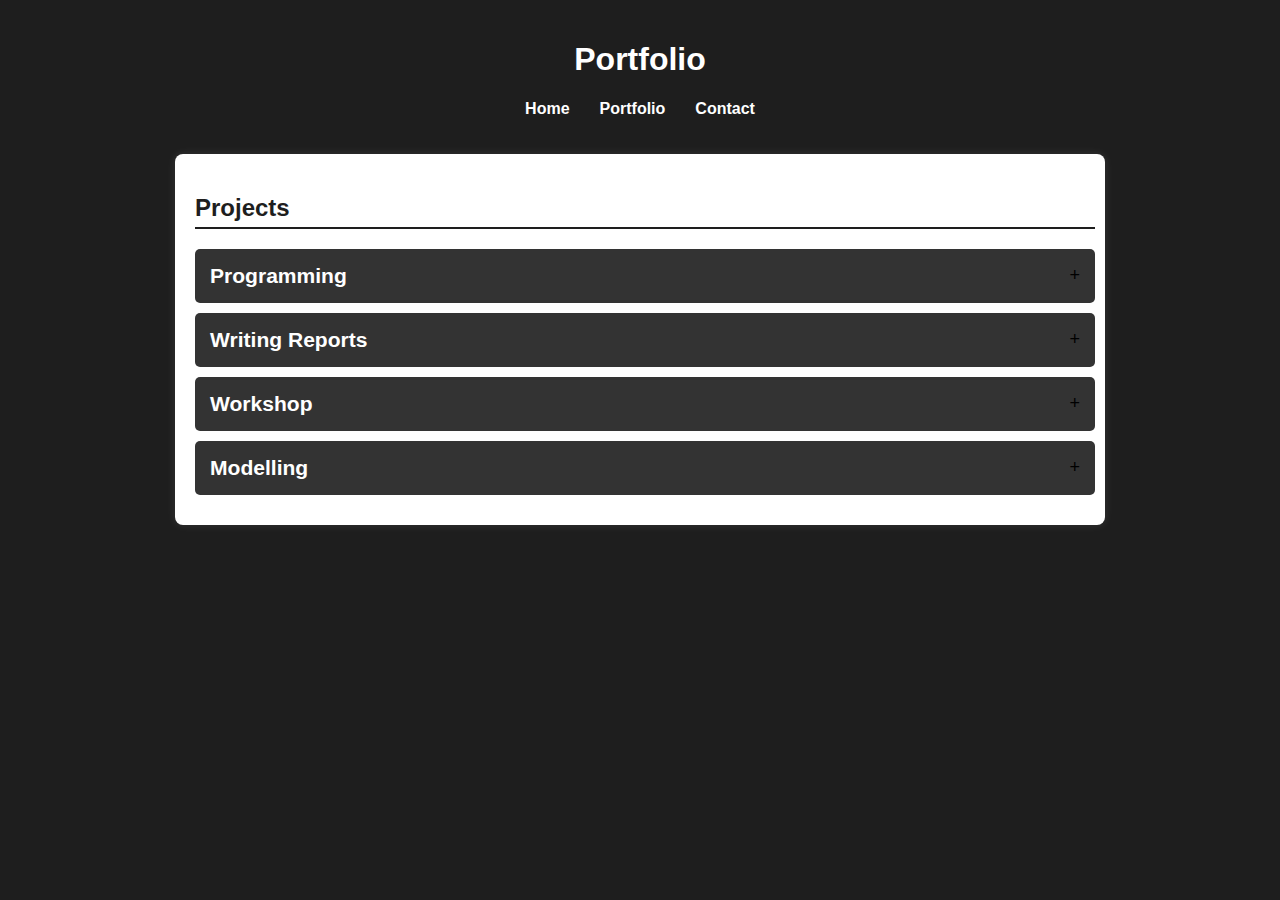
==== projects.html @ 99892f3e "Update projects.html" ====
<!DOCTYPE html>
<html lang="en">
<head>
    <meta charset="UTF-8">
    <meta name="viewport" content="width=device-width, initial-scale=1.0">
    <title>Projects</title>
    <link rel="stylesheet" href="styles.css">
    <script defer src="script.js"></script>
    <style>
        body {
            overflow-y: auto;
        }
        #projects {
            max-height: 80vh;
            overflow-y: auto;
            padding-right: 10px;
        }
        /* Add scrollbar for the Programming submenu */
        #programming {
            max-height: 50vh;
            overflow-y: auto;
            padding-right: 10px;
        }
        /* Styling for PDF viewer */
        .pdf-viewer {
            width: 100%;
            height: 600px;
            border: none;
        }
    </style>
</head>
<body>
    <header>
        <h1>Portfolio</h1>
        <nav>
            <ul>
                <li><a href="index.html">Home</a></li>
                <li><a href="projects.html">Portfolio</a></li>
                <li><a href="contact.html">Contact</a></li>
            </ul>
        </nav>
    </header>
    
    <section id="projects">
        <h2>Projects</h2>
        
        <div class="project-category" onclick="toggleMenu('programming')">
            <h3>Programming</h3>
            <span>+</span>
        </div>
        <div class="project-menu" id="programming">
            
            <div class="sub-category" onclick="toggleMenu('python')">
                <h4>Python</h4>
            </div>
            <div class="project-menu" id="python">
                <p>Projects related to Python programming and AI.</p>
            </div>

            <div class="sub-category" onclick="toggleMenu('ros')">
                <h4>ROS</h4>
            </div>
            <div class="project-menu" id="ros">
                <p>Robotic Operating System (ROS) projects.</p>
            </div>

            <div class="sub-category" onclick="toggleMenu('siemens-nx')">
                <h4>Siemens NX</h4>
            </div>
            <div class="project-menu" id="siemens-nx">
                <p>Projects related to CAD modeling and engineering using Siemens NX.</p>
                <img src="Files/images/robot_drawing.png" alt="Drawing" style="width:100%; max-width:500px; display:block; margin:auto;">
                <img src="Files/images/simulation.png" alt="Simulation" style="width:100%; max-width:500px; display:block; margin:auto;">
                <p><strong>Two-Wheel Self-Balancing Robot</strong></p>
                <p>This project focuses on designing a self-balancing robot capable of maintaining its stability while carrying and transporting objects. The robot uses a PID controller for stability and is controlled via a microcontroller, integrating sensors and actuators for real-time adjustments. The project was developed in Siemens NX for simulation and LabVIEW for control testing.</p>
                <iframe src="Files/Reports/Yago-Self-Balance.pdf" class="pdf-viewer"></iframe>
            </div>

            <div class="sub-category" onclick="toggleMenu('fluidsim')">
                <h4>FluidSim</h4>
            </div>
            <div class="project-menu" id="fluidsim">
                <p>Hydraulic and pneumatic simulation projects using FluidSim.</p>
            </div>
        </div>

        <div class="project-category" onclick="toggleMenu('writing')">
            <h3>Writing Reports</h3>
            <span>+</span>
        </div>
        <div class="project-menu" id="writing">
            <div class="sub-category" onclick="toggleMenu('cv-vi')">
                <h4>Computer Vision for Visually Impaired Children</h4>
            </div>
            <div class="project-menu" id="cv-vi">
                <p>This project focuses on enhancing accessibility for visually impaired children by leveraging **computer vision and machine learning**. It aims to improve the playability of the classic game **UNO** by enabling real-time card recognition using **OpenCV and deep learning models**. Through **audio feedback and gesture-based interactions**, the system ensures blind children can participate in card games independently, fostering inclusivity and cognitive development.</p>
                <iframe src="Files/Reports/Final_report.pdf" class="pdf-viewer"></iframe>
            </div>
        </div>

        <div class="project-category" onclick="toggleMenu('workshop')">
            <h3>Workshop</h3>
            <span>+</span>
        </div>
        <div class="project-menu" id="workshop">
            <p>Hands-on mechanical and electronic projects.</p>
        </div>

        <div class="project-category" onclick="toggleMenu('modelling')">
            <h3>Modelling</h3>
            <span>+</span>
        </div>
        <div class="project-menu" id="modelling">
            <p>3D design, CAD models, and simulations.</p>
        </div>
    </section>
</body>
</html>
---- styles.css ----
/* General Styling */
body {
  font-family: Arial, sans-serif;
  margin: 0;
  padding: 0;
  background-color: #1e1e1e;
  color: white;
  display: flex;
  flex-direction: column;
  align-items: center;
}

/* Header */
header {
  background: #1e1e1e;
  color: white;
  text-align: center;
  padding: 20px 0;
  width: 100%;
}

nav ul {
  list-style: none;
  padding: 0;
  display: flex;
  justify-content: center;
}

nav ul li {
  display: inline;
  margin: 0 15px;
}

nav ul li a {
  color: white;
  text-decoration: none;
  font-weight: bold;
}

/* Sections */
section {
  padding: 40px;
  max-width: 900px;
  width: 100%;
  margin: auto;
  background: white;
  box-shadow: 0 0 10px rgba(255, 255, 255, 0.1);
  border-radius: 8px;
  margin-bottom: 20px;
  color: black;
}

h2 {
  color: #1e1e1e;
  border-bottom: 2px solid #1e1e1e;
  padding-bottom: 5px;
  text-align: left;
}

/* Contact Form */
form {
  display: flex;
  flex-direction: column;
}

label {
  font-weight: bold;
  margin: 10px 0 5px;
}

input,
textarea {
  padding: 10px;
  border: 1px solid #ccc;
  border-radius: 5px;
  font-size: 16px;
  width: 100%;
}

button {
  background: #1e1e1e;
  color: white;
  border: none;
  padding: 10px;
  font-size: 18px;
  margin-top: 10px;
  cursor: pointer;
  border-radius: 5px;
}

button:hover {
  background: #444;
}

/* Footer */
footer {
  text-align: center;
  padding: 20px;
  background: #1e1e1e;
  color: white;
  width: 100%;
}

/* Projects Section */
#projects {
  max-width: 900px;
  width: 100%;
  margin: auto;
  padding: 20px;
  text-align: center;
}

.project-category {
  background: #333;
  padding: 15px;
  margin: 10px 0;
  cursor: pointer;
  border-radius: 5px;
  display: flex;
  justify-content: space-between;
  align-items: center;
  font-size: 18px;
}

.project-category h3,
.project-category h4 {
  margin: 0;
  color: white;
}

.project-menu {
  display: none;
  padding: 15px;
  margin-bottom: 10px;
  background: #444;
  border-radius: 5px;
  overflow: hidden;
  transition: max-height 0.3s ease-in-out;
  max-height: 0;
}

.project-menu p {
  margin: 0;
  padding: 10px;
  opacity: 0;
  transition: opacity 0.3s ease-in-out;
}

.project-menu.open {
  display: block;
  max-height: 500px; /* Adjust if needed */
}

.project-menu.open p {
  opacity: 1;
}


.project-card {
  background: #444;
  padding: 15px;
  border-radius: 5px;
  margin: 10px 0;
  box-shadow: 0px 0px 5px rgba(255, 255, 255, 0.1);
}

.sub-category {
  background: #444;
  padding: 10px;
  margin: 5px 0;
  cursor: pointer;
  border-radius: 5px;
}
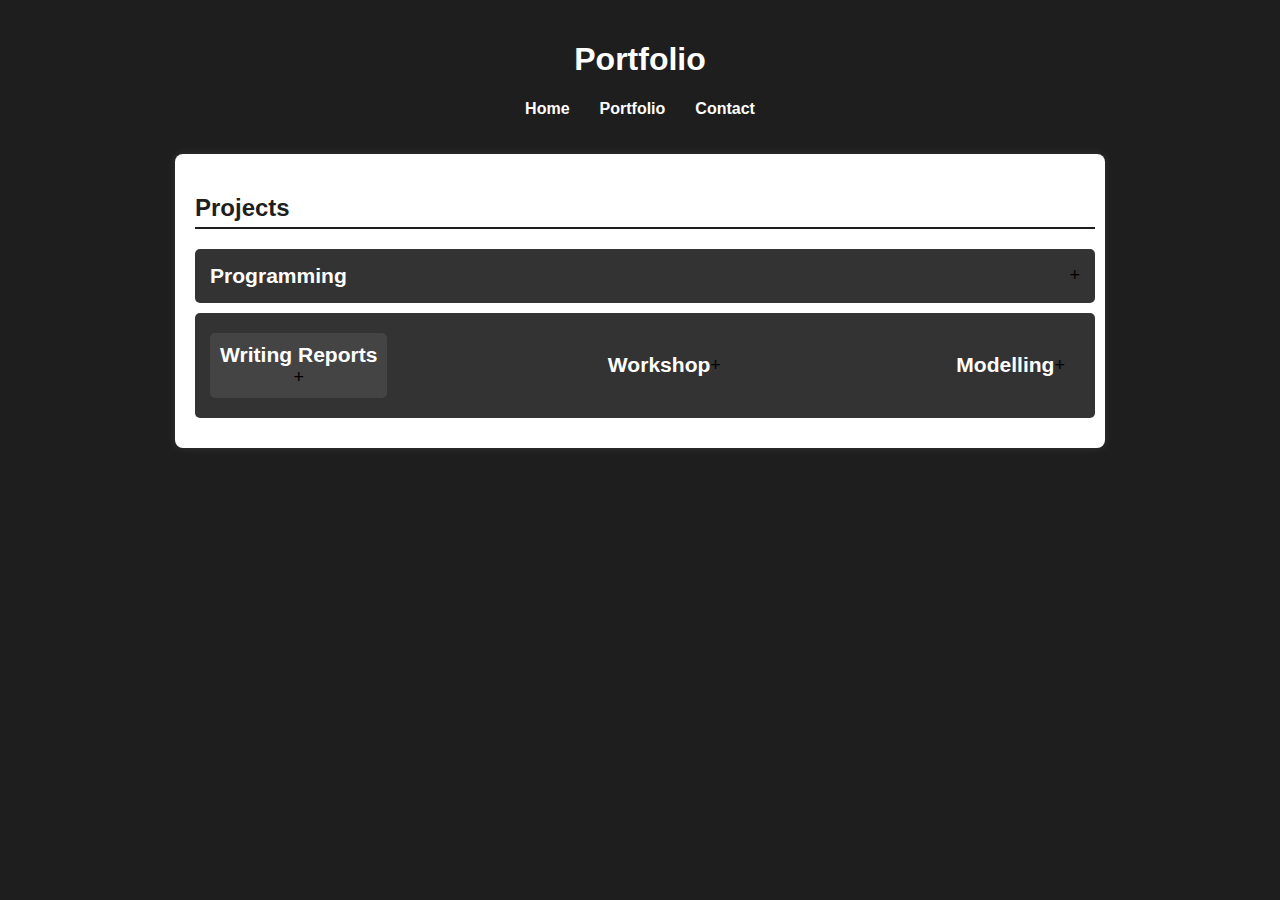
==== commit 84cef642: "Update projects.html" ====
--- a/projects.html
+++ b/projects.html
@@ -27,6 +27,17 @@
             height: 600px;
             border: none;
         }
+
+        #writing-menu {
+        max-height: 50vh;
+        overflow-y: auto;
+        padding-right: 10px;
+        border-left: 2px solid #ccc;
+        margin-left: 10px;
+        padding-left: 10px;
+        }
+
+        
     </style>
 </head>
 <body>
@@ -84,8 +95,11 @@
             </div>
         </div>
 
+
+      
         <div class="project-category" onclick="toggleMenu('writing')">
-            <h3>Writing Reports</h3>
+            <div class="sub-category" onclick="toggleMenu('writing-menu')">
+                <h3>Writing Reports</h3>
             <span>+</span>
         </div>
         <div class="project-menu" id="writing">
@@ -94,7 +108,7 @@
             </div>
             <div class="project-menu" id="cv-vi">
                 <p>This project focuses on enhancing accessibility for visually impaired children by leveraging **computer vision and machine learning**. It aims to improve the playability of the classic game **UNO** by enabling real-time card recognition using **OpenCV and deep learning models**. Through **audio feedback and gesture-based interactions**, the system ensures blind children can participate in card games independently, fostering inclusivity and cognitive development.</p>
-                <iframe src="Files/Reports/Final_report.pdf" class="pdf-viewer"></iframe>
+                <iframe src="Files/Reports/231165323_report.pdf" class="pdf-viewer"></iframe>
             </div>
         </div>
 
--- a/styles.css
+++ b/styles.css
@@ -171,3 +171,11 @@
   cursor: pointer;
   border-radius: 5px;
 }
+
+
+/* Add scrollbar for the Writing Reports submenu */
+#writing {
+    max-height: 50vh;
+    overflow-y: auto;
+    padding-right: 10px;
+}
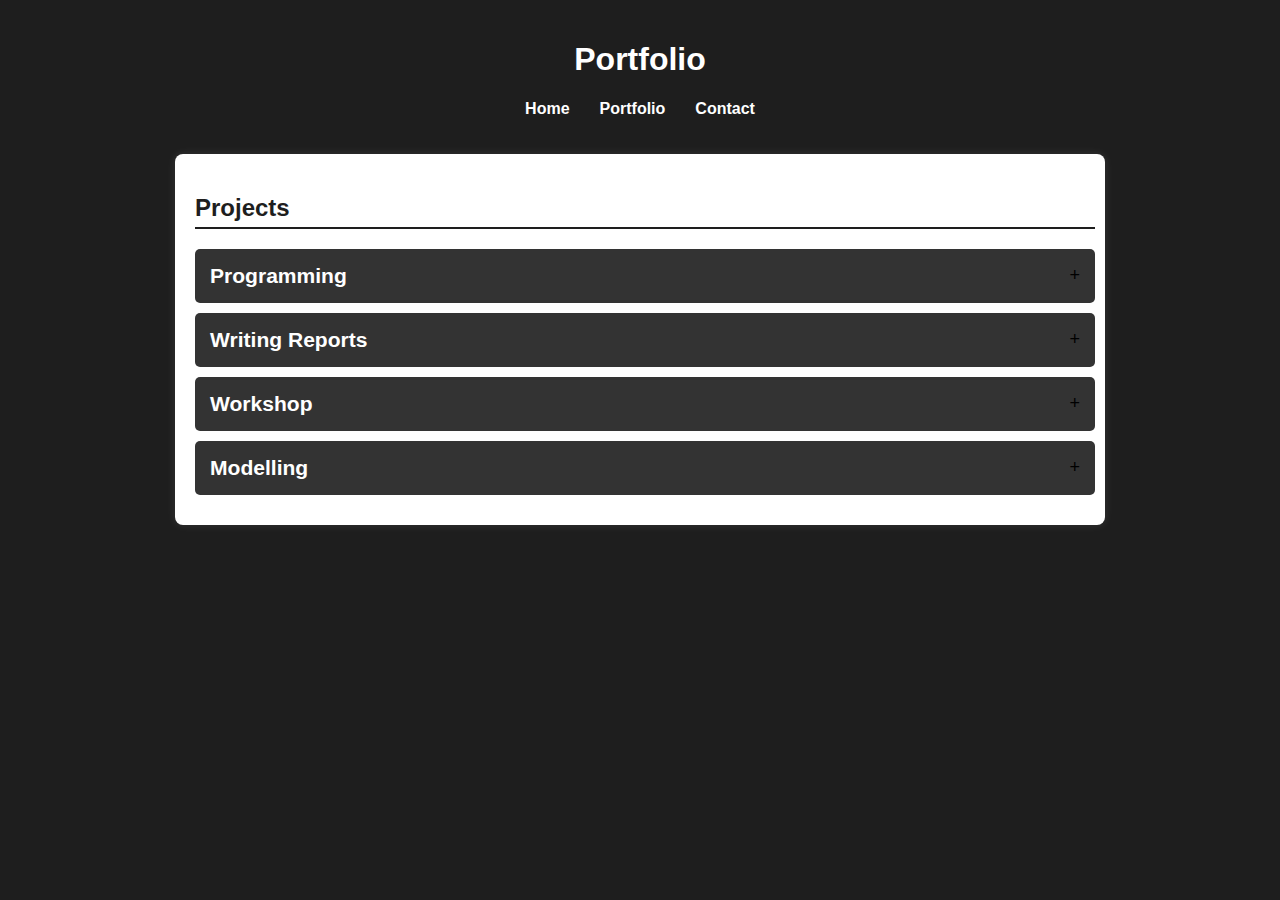
==== commit be79c046: "Update projects.html" ====
--- a/projects.html
+++ b/projects.html
@@ -29,11 +29,8 @@
         }
 
         #writing-menu {
-        max-height: 50vh;
         overflow-y: auto;
         padding-right: 10px;
-        border-left: 2px solid #ccc;
-        margin-left: 10px;
         padding-left: 10px;
         }
 
@@ -79,12 +76,13 @@
                 <h4>Siemens NX</h4>
             </div>
             <div class="project-menu" id="siemens-nx">
+                <p><strong>Two-Wheel Self-Balancing Robot</strong></p>
                 <p>Projects related to CAD modeling and engineering using Siemens NX.</p>
                 <img src="Files/images/robot_drawing.png" alt="Drawing" style="width:100%; max-width:500px; display:block; margin:auto;">
                 <img src="Files/images/simulation.png" alt="Simulation" style="width:100%; max-width:500px; display:block; margin:auto;">
-                <p><strong>Two-Wheel Self-Balancing Robot</strong></p>
                 <p>This project focuses on designing a self-balancing robot capable of maintaining its stability while carrying and transporting objects. The robot uses a PID controller for stability and is controlled via a microcontroller, integrating sensors and actuators for real-time adjustments. The project was developed in Siemens NX for simulation and LabVIEW for control testing.</p>
-                <iframe src="Files/Reports/Yago-Self-Balance.pdf" class="pdf-viewer"></iframe>
+               
+                
             </div>
 
             <div class="sub-category" onclick="toggleMenu('fluidsim')">
@@ -96,21 +94,34 @@
         </div>
 
 
+
+        
       
-        <div class="project-category" onclick="toggleMenu('writing')">
-            <div class="sub-category" onclick="toggleMenu('writing-menu')">
-                <h3>Writing Reports</h3>
-            <span>+</span>
-        </div>
-        <div class="project-menu" id="writing">
-            <div class="sub-category" onclick="toggleMenu('cv-vi')">
-                <h4>Computer Vision for Visually Impaired Children</h4>
-            </div>
-            <div class="project-menu" id="cv-vi">
-                <p>This project focuses on enhancing accessibility for visually impaired children by leveraging **computer vision and machine learning**. It aims to improve the playability of the classic game **UNO** by enabling real-time card recognition using **OpenCV and deep learning models**. Through **audio feedback and gesture-based interactions**, the system ensures blind children can participate in card games independently, fostering inclusivity and cognitive development.</p>
-                <iframe src="Files/Reports/231165323_report.pdf" class="pdf-viewer"></iframe>
-            </div>
-        </div>
+            <div class="project-category" onclick="toggleMenu('writing')">
+                  <h3>Writing Reports</h3>
+                  <span>+</span>
+              </div>
+              <div class="project-menu" id="writing-menu">
+                  <div class="sub-category" onclick="toggleMenu('cv-vi')">
+                      <h4>Computer Vision for Visually Impaired Children</h4>
+                  </div>
+                  <div class="project-menu" id="cv-vi">
+                      <p>This project focuses on enhancing accessibility for visually impaired children by leveraging **computer vision and machine learning**. It aims to improve the playability of the classic game **UNO** by enabling real-time card recognition using **OpenCV and deep learning models**. Through **audio feedback and gesture-based interactions**, the system ensures blind children can participate in card games independently, fostering inclusivity and cognitive development.</p>
+                      <iframe src="Files/Reports/Computer-Vision-Visually-Impaired.pdf" class="pdf-viewer"></iframe>
+                  </div>
+      
+                  <div class="sub-category" onclick="toggleMenu('self-robot')">
+                      <h4>Two-Wheel Self-Balancing Robot</h4>
+                  </div>
+                  <div class="project-menu" id="self-robot">
+                       <iframe src="Files/Reports/Yago-Self-Balance.pdf" class="pdf-viewer"></iframe>
+                  </div>
+              </div>
+    
+
+
+          
+            
 
         <div class="project-category" onclick="toggleMenu('workshop')">
             <h3>Workshop</h3>
